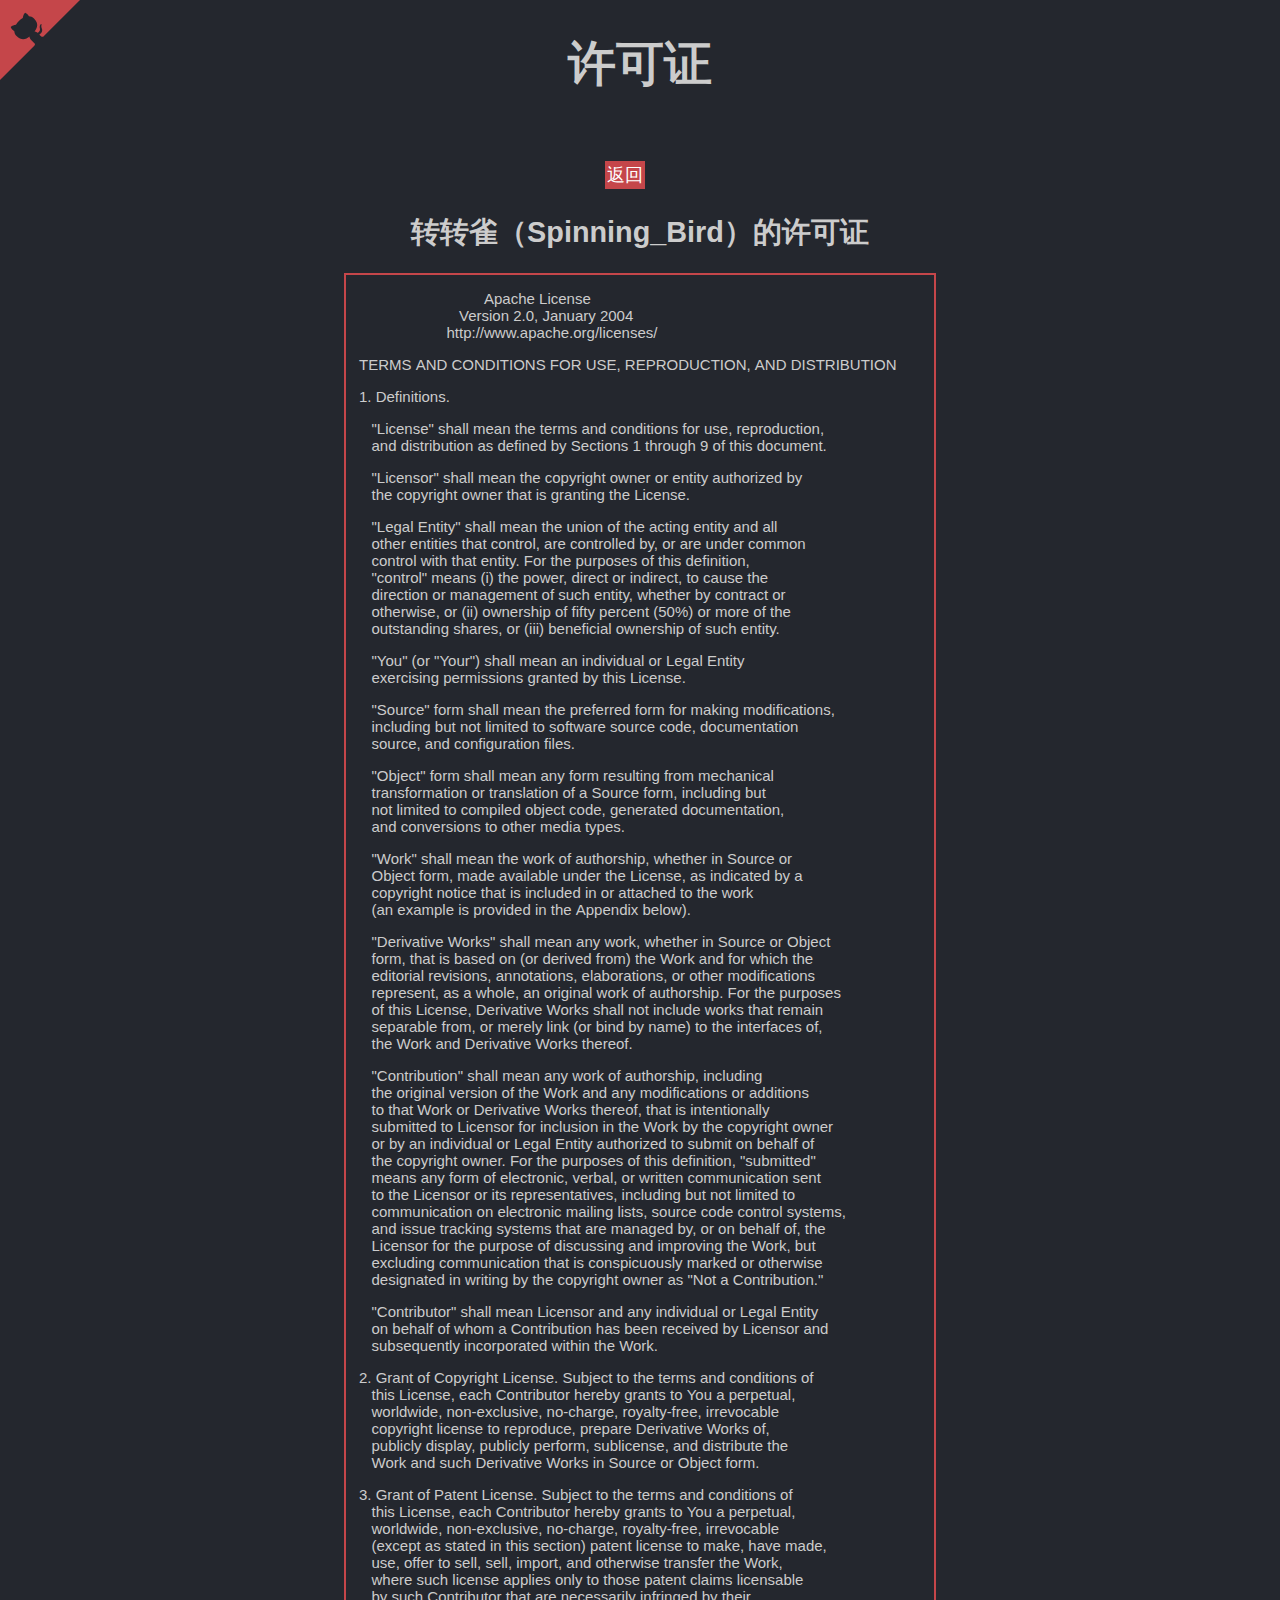
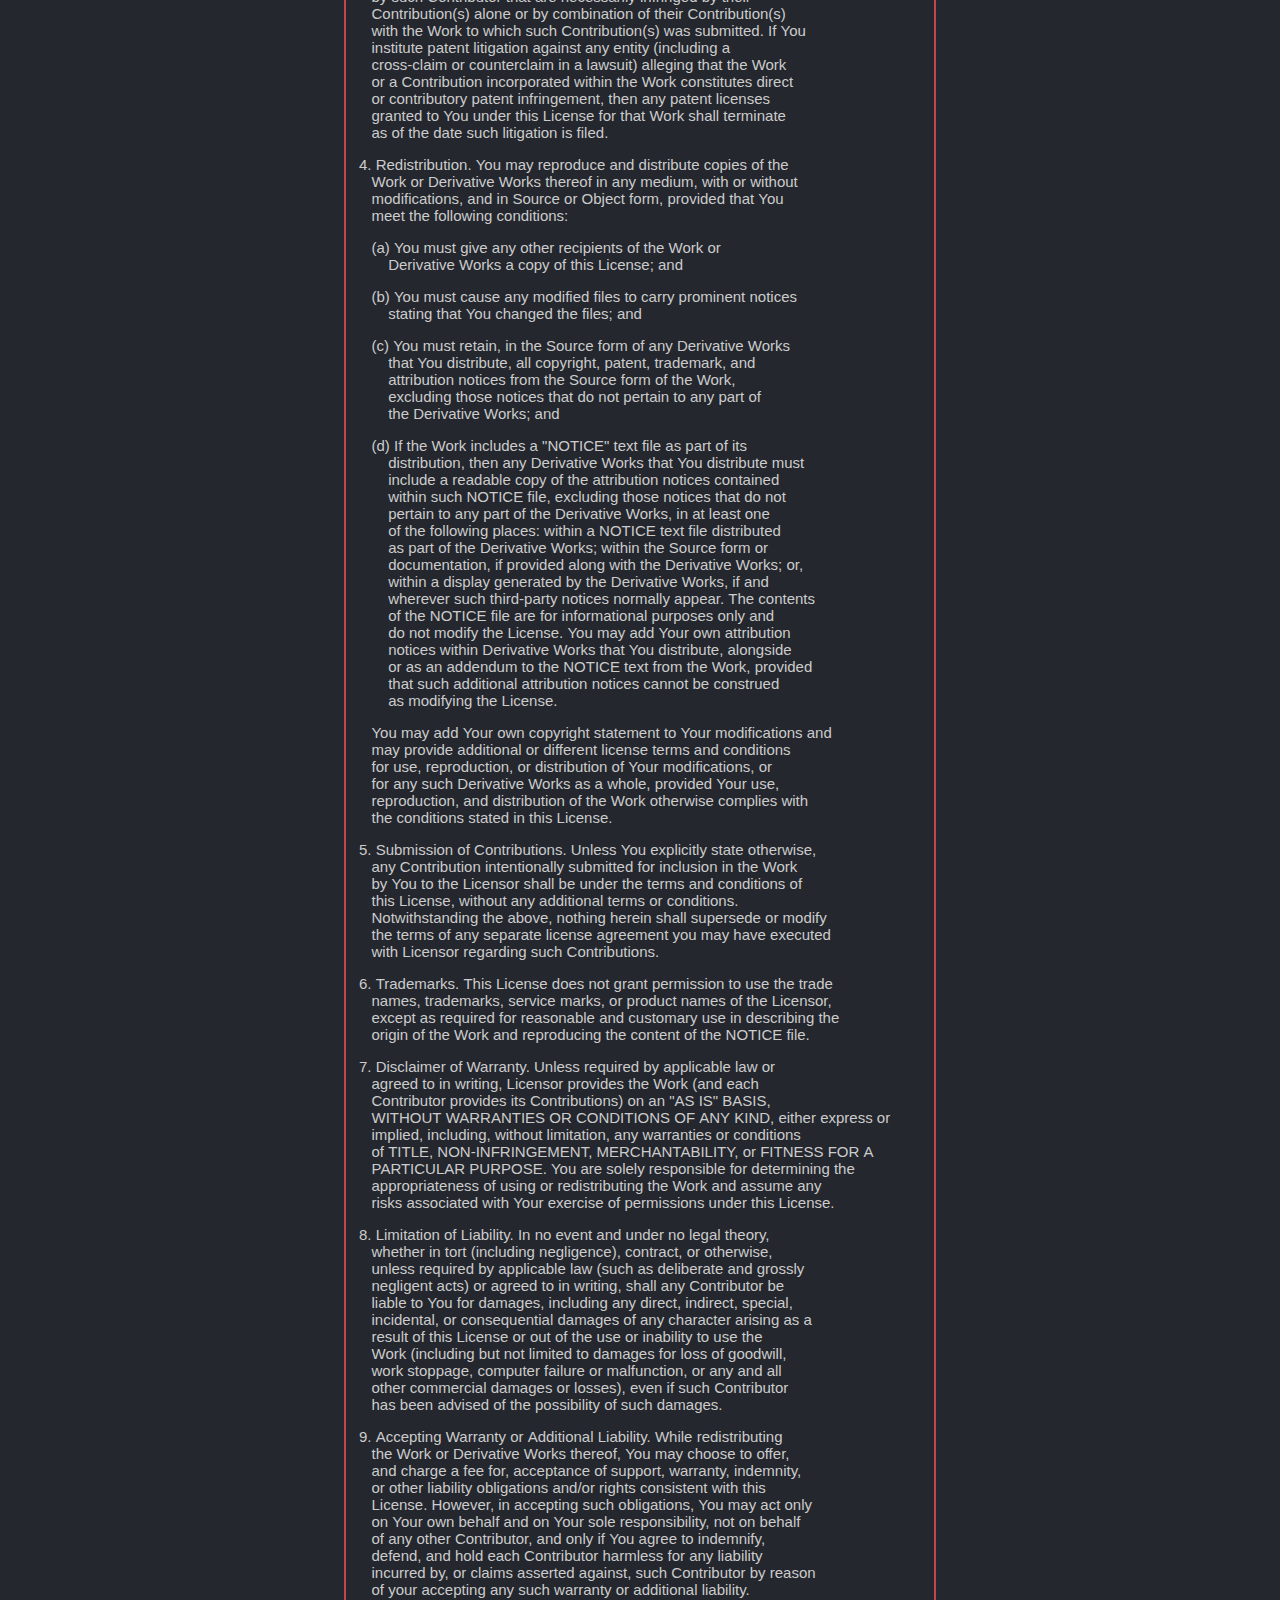
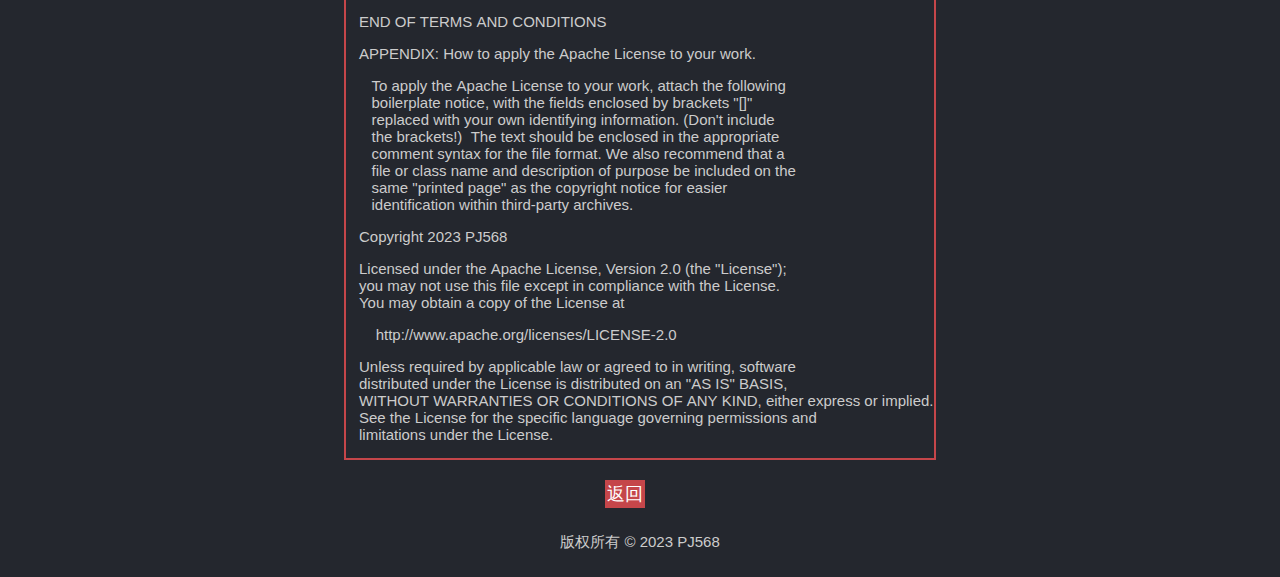
==== license/index.html @ 552cc71b "Create license webpage" ====
<!DOCTYPE html>
<html>

<head>
	<meta charset="UTF-8">
	<title>转转雀|许可证</title>
	<link rel="icon" type="image/svg+xml" href="https://pj568.eu.org/images/pj568.webp">
	<style>
		body{font: normal 15px Verdana, Arial, sans-serif;box-sizing:border-box;width:1000px;max-width:75%;min-width:200px;margin:0 auto;padding:0;display:flex;justify-content:center;align-items:center;flex-direction:column;background-color:#24272e}h1{font-size:3rem;margin-bottom:45px;color:#ccc}h2{font-size: 1.8rem;margin-bottom: 20px;color:#ccc;}input,button{border:none;outline:none}img{max-width:800px;min-width:72px;padding-bottom:12px}footer{background-color:#24272e;height:auto;width:none;padding:10px;text-align:center}p{color:#ccc}.search input{width:100%;height:42px;padding-left:13px;padding-right:46px;max-width:100%;background-color:#f5f5f5;color:#333;font-size:.90rem;box-shadow:none;border:2px solid#c5464a}.nav{display:flex;border:none;max-width:1000px;justify-content:center;align-items:center;flex-wrap:wrap}.oooc{border: 2px solid #c5464a;;content:center;align-items:center;flex-wrap:wrap}.link{background-color:#c5464a;margin-top:20px;border:2px solid#c5464a;margin-right:30px;color:#fff;text-decoration:none;font-size:18px}a:hover{color:#ccc;background-color:#8a2023}
	</style>
</head>

<body>
    <a href="https://GitHub.com/PJ-568/Spinning_Bird" class="github-corner" aria-label="在 Github 上查看转转雀"><svg width="80" height="80" viewBox="0 0 250 250" style="fill:#c5464a; color:#24272e; position: absolute; top: 0; border: 0; left: 0; transform: scale(-1, 1);" aria-hidden="true"><path d="M0,0 L115,115 L130,115 L142,142 L250,250 L250,0 Z"></path><path d="M128.3,109.0 C113.8,99.7 119.0,89.6 119.0,89.6 C122.0,82.7 120.5,78.6 120.5,78.6 C119.2,72.0 123.4,76.3 123.4,76.3 C127.3,80.9 125.5,87.3 125.5,87.3 C122.9,97.6 130.6,101.9 134.4,103.2" fill="currentColor" style="transform-origin: 130px 106px;" class="octo-arm"></path><path d="M115.0,115.0 C114.9,115.1 118.7,116.5 119.8,115.4 L133.7,101.6 C136.9,99.2 139.9,98.4 142.2,98.6 C133.8,88.0 127.5,74.4 143.8,58.0 C148.5,53.4 154.0,51.2 159.7,51.0 C160.3,49.4 163.2,43.6 171.4,40.1 C171.4,40.1 176.1,42.5 178.8,56.2 C183.1,58.6 187.2,61.8 190.9,65.4 C194.5,69.0 197.7,73.2 200.1,77.6 C213.8,80.2 216.3,84.9 216.3,84.9 C212.7,93.1 206.9,96.0 205.4,96.6 C205.1,102.4 203.0,107.8 198.3,112.5 C181.9,128.9 168.3,122.5 157.7,114.1 C157.9,116.9 156.7,120.9 152.7,124.9 L141.0,136.5 C139.8,137.7 141.6,141.9 141.8,141.8 Z" fill="currentColor" class="octo-body"></path></svg></a><style>.github-corner:hover .octo-arm{animation:octocat-wave 560ms ease-in-out}@keyframes octocat-wave{0%,100%{transform:rotate(0)}20%,60%{transform:rotate(-25deg)}40%,80%{transform:rotate(10deg)}}@media (max-width:500px){.github-corner:hover .octo-arm{animation:none}.github-corner .octo-arm{animation:octocat-wave 560ms ease-in-out}}</style>

    <h1>许可证</h1>
    <!-- <h1 lang="en-US">License</h1> -->

    <div class="nav">
        <a href="#" onclick="javascript:history.back(-1);" class="link">返回</a>
    </div>

    <h2>转转雀（Spinning_Bird）的许可证</h2>
    <div class="oooc">
        <p>&nbsp;&nbsp;&nbsp;&nbsp;&nbsp;&nbsp;&nbsp;&nbsp;&nbsp;&nbsp;&nbsp;&nbsp;&nbsp;&nbsp;&nbsp;&nbsp;&nbsp;&nbsp;&nbsp;&nbsp;&nbsp;&nbsp;&nbsp;&nbsp;&nbsp;&nbsp;&nbsp;&nbsp;&nbsp;&nbsp;&nbsp;&nbsp;&nbsp;Apache&nbsp;License<br>
            &nbsp;&nbsp;&nbsp;&nbsp;&nbsp;&nbsp;&nbsp;&nbsp;&nbsp;&nbsp;&nbsp;&nbsp;&nbsp;&nbsp;&nbsp;&nbsp;&nbsp;&nbsp;&nbsp;&nbsp;&nbsp;&nbsp;&nbsp;&nbsp;&nbsp;&nbsp;&nbsp;Version&nbsp;2.0,&nbsp;January&nbsp;2004<br>
            &nbsp;&nbsp;&nbsp;&nbsp;&nbsp;&nbsp;&nbsp;&nbsp;&nbsp;&nbsp;&nbsp;&nbsp;&nbsp;&nbsp;&nbsp;&nbsp;&nbsp;&nbsp;&nbsp;&nbsp;&nbsp;&nbsp;&nbsp;&nbsp;http://www.apache.org/licenses/</p>
            
            <p>&nbsp;&nbsp;&nbsp;TERMS&nbsp;AND&nbsp;CONDITIONS&nbsp;FOR&nbsp;USE,&nbsp;REPRODUCTION,&nbsp;AND&nbsp;DISTRIBUTION</p>
            
            <p>&nbsp;&nbsp;&nbsp;1.&nbsp;Definitions.</p>
            
            <p>&nbsp;&nbsp;&nbsp;&nbsp;&nbsp;&nbsp;&quot;License&quot;&nbsp;shall&nbsp;mean&nbsp;the&nbsp;terms&nbsp;and&nbsp;conditions&nbsp;for&nbsp;use,&nbsp;reproduction,<br>
            &nbsp;&nbsp;&nbsp;&nbsp;&nbsp;&nbsp;and&nbsp;distribution&nbsp;as&nbsp;defined&nbsp;by&nbsp;Sections&nbsp;1&nbsp;through&nbsp;9&nbsp;of&nbsp;this&nbsp;document.</p>
            
            <p>&nbsp;&nbsp;&nbsp;&nbsp;&nbsp;&nbsp;&quot;Licensor&quot;&nbsp;shall&nbsp;mean&nbsp;the&nbsp;copyright&nbsp;owner&nbsp;or&nbsp;entity&nbsp;authorized&nbsp;by<br>
            &nbsp;&nbsp;&nbsp;&nbsp;&nbsp;&nbsp;the&nbsp;copyright&nbsp;owner&nbsp;that&nbsp;is&nbsp;granting&nbsp;the&nbsp;License.</p>
            
            <p>&nbsp;&nbsp;&nbsp;&nbsp;&nbsp;&nbsp;&quot;Legal&nbsp;Entity&quot;&nbsp;shall&nbsp;mean&nbsp;the&nbsp;union&nbsp;of&nbsp;the&nbsp;acting&nbsp;entity&nbsp;and&nbsp;all<br>
            &nbsp;&nbsp;&nbsp;&nbsp;&nbsp;&nbsp;other&nbsp;entities&nbsp;that&nbsp;control,&nbsp;are&nbsp;controlled&nbsp;by,&nbsp;or&nbsp;are&nbsp;under&nbsp;common<br>
            &nbsp;&nbsp;&nbsp;&nbsp;&nbsp;&nbsp;control&nbsp;with&nbsp;that&nbsp;entity.&nbsp;For&nbsp;the&nbsp;purposes&nbsp;of&nbsp;this&nbsp;definition,<br>
            &nbsp;&nbsp;&nbsp;&nbsp;&nbsp;&nbsp;&quot;control&quot;&nbsp;means&nbsp;(i)&nbsp;the&nbsp;power,&nbsp;direct&nbsp;or&nbsp;indirect,&nbsp;to&nbsp;cause&nbsp;the<br>
            &nbsp;&nbsp;&nbsp;&nbsp;&nbsp;&nbsp;direction&nbsp;or&nbsp;management&nbsp;of&nbsp;such&nbsp;entity,&nbsp;whether&nbsp;by&nbsp;contract&nbsp;or<br>
            &nbsp;&nbsp;&nbsp;&nbsp;&nbsp;&nbsp;otherwise,&nbsp;or&nbsp;(ii)&nbsp;ownership&nbsp;of&nbsp;fifty&nbsp;percent&nbsp;(50%)&nbsp;or&nbsp;more&nbsp;of&nbsp;the<br>
            &nbsp;&nbsp;&nbsp;&nbsp;&nbsp;&nbsp;outstanding&nbsp;shares,&nbsp;or&nbsp;(iii)&nbsp;beneficial&nbsp;ownership&nbsp;of&nbsp;such&nbsp;entity.</p>
            
            <p>&nbsp;&nbsp;&nbsp;&nbsp;&nbsp;&nbsp;&quot;You&quot;&nbsp;(or&nbsp;&quot;Your&quot;)&nbsp;shall&nbsp;mean&nbsp;an&nbsp;individual&nbsp;or&nbsp;Legal&nbsp;Entity<br>
            &nbsp;&nbsp;&nbsp;&nbsp;&nbsp;&nbsp;exercising&nbsp;permissions&nbsp;granted&nbsp;by&nbsp;this&nbsp;License.</p>
            
            <p>&nbsp;&nbsp;&nbsp;&nbsp;&nbsp;&nbsp;&quot;Source&quot;&nbsp;form&nbsp;shall&nbsp;mean&nbsp;the&nbsp;preferred&nbsp;form&nbsp;for&nbsp;making&nbsp;modifications,<br>
            &nbsp;&nbsp;&nbsp;&nbsp;&nbsp;&nbsp;including&nbsp;but&nbsp;not&nbsp;limited&nbsp;to&nbsp;software&nbsp;source&nbsp;code,&nbsp;documentation<br>
            &nbsp;&nbsp;&nbsp;&nbsp;&nbsp;&nbsp;source,&nbsp;and&nbsp;configuration&nbsp;files.</p>
            
            <p>&nbsp;&nbsp;&nbsp;&nbsp;&nbsp;&nbsp;&quot;Object&quot;&nbsp;form&nbsp;shall&nbsp;mean&nbsp;any&nbsp;form&nbsp;resulting&nbsp;from&nbsp;mechanical<br>
            &nbsp;&nbsp;&nbsp;&nbsp;&nbsp;&nbsp;transformation&nbsp;or&nbsp;translation&nbsp;of&nbsp;a&nbsp;Source&nbsp;form,&nbsp;including&nbsp;but<br>
            &nbsp;&nbsp;&nbsp;&nbsp;&nbsp;&nbsp;not&nbsp;limited&nbsp;to&nbsp;compiled&nbsp;object&nbsp;code,&nbsp;generated&nbsp;documentation,<br>
            &nbsp;&nbsp;&nbsp;&nbsp;&nbsp;&nbsp;and&nbsp;conversions&nbsp;to&nbsp;other&nbsp;media&nbsp;types.</p>
            
            <p>&nbsp;&nbsp;&nbsp;&nbsp;&nbsp;&nbsp;&quot;Work&quot;&nbsp;shall&nbsp;mean&nbsp;the&nbsp;work&nbsp;of&nbsp;authorship,&nbsp;whether&nbsp;in&nbsp;Source&nbsp;or<br>
            &nbsp;&nbsp;&nbsp;&nbsp;&nbsp;&nbsp;Object&nbsp;form,&nbsp;made&nbsp;available&nbsp;under&nbsp;the&nbsp;License,&nbsp;as&nbsp;indicated&nbsp;by&nbsp;a<br>
            &nbsp;&nbsp;&nbsp;&nbsp;&nbsp;&nbsp;copyright&nbsp;notice&nbsp;that&nbsp;is&nbsp;included&nbsp;in&nbsp;or&nbsp;attached&nbsp;to&nbsp;the&nbsp;work<br>
            &nbsp;&nbsp;&nbsp;&nbsp;&nbsp;&nbsp;(an&nbsp;example&nbsp;is&nbsp;provided&nbsp;in&nbsp;the&nbsp;Appendix&nbsp;below).</p>
            
            <p>&nbsp;&nbsp;&nbsp;&nbsp;&nbsp;&nbsp;&quot;Derivative&nbsp;Works&quot;&nbsp;shall&nbsp;mean&nbsp;any&nbsp;work,&nbsp;whether&nbsp;in&nbsp;Source&nbsp;or&nbsp;Object<br>
            &nbsp;&nbsp;&nbsp;&nbsp;&nbsp;&nbsp;form,&nbsp;that&nbsp;is&nbsp;based&nbsp;on&nbsp;(or&nbsp;derived&nbsp;from)&nbsp;the&nbsp;Work&nbsp;and&nbsp;for&nbsp;which&nbsp;the<br>
            &nbsp;&nbsp;&nbsp;&nbsp;&nbsp;&nbsp;editorial&nbsp;revisions,&nbsp;annotations,&nbsp;elaborations,&nbsp;or&nbsp;other&nbsp;modifications<br>
            &nbsp;&nbsp;&nbsp;&nbsp;&nbsp;&nbsp;represent,&nbsp;as&nbsp;a&nbsp;whole,&nbsp;an&nbsp;original&nbsp;work&nbsp;of&nbsp;authorship.&nbsp;For&nbsp;the&nbsp;purposes<br>
            &nbsp;&nbsp;&nbsp;&nbsp;&nbsp;&nbsp;of&nbsp;this&nbsp;License,&nbsp;Derivative&nbsp;Works&nbsp;shall&nbsp;not&nbsp;include&nbsp;works&nbsp;that&nbsp;remain<br>
            &nbsp;&nbsp;&nbsp;&nbsp;&nbsp;&nbsp;separable&nbsp;from,&nbsp;or&nbsp;merely&nbsp;link&nbsp;(or&nbsp;bind&nbsp;by&nbsp;name)&nbsp;to&nbsp;the&nbsp;interfaces&nbsp;of,<br>
            &nbsp;&nbsp;&nbsp;&nbsp;&nbsp;&nbsp;the&nbsp;Work&nbsp;and&nbsp;Derivative&nbsp;Works&nbsp;thereof.</p>
            
            <p>&nbsp;&nbsp;&nbsp;&nbsp;&nbsp;&nbsp;&quot;Contribution&quot;&nbsp;shall&nbsp;mean&nbsp;any&nbsp;work&nbsp;of&nbsp;authorship,&nbsp;including<br>
            &nbsp;&nbsp;&nbsp;&nbsp;&nbsp;&nbsp;the&nbsp;original&nbsp;version&nbsp;of&nbsp;the&nbsp;Work&nbsp;and&nbsp;any&nbsp;modifications&nbsp;or&nbsp;additions<br>
            &nbsp;&nbsp;&nbsp;&nbsp;&nbsp;&nbsp;to&nbsp;that&nbsp;Work&nbsp;or&nbsp;Derivative&nbsp;Works&nbsp;thereof,&nbsp;that&nbsp;is&nbsp;intentionally<br>
            &nbsp;&nbsp;&nbsp;&nbsp;&nbsp;&nbsp;submitted&nbsp;to&nbsp;Licensor&nbsp;for&nbsp;inclusion&nbsp;in&nbsp;the&nbsp;Work&nbsp;by&nbsp;the&nbsp;copyright&nbsp;owner<br>
            &nbsp;&nbsp;&nbsp;&nbsp;&nbsp;&nbsp;or&nbsp;by&nbsp;an&nbsp;individual&nbsp;or&nbsp;Legal&nbsp;Entity&nbsp;authorized&nbsp;to&nbsp;submit&nbsp;on&nbsp;behalf&nbsp;of<br>
            &nbsp;&nbsp;&nbsp;&nbsp;&nbsp;&nbsp;the&nbsp;copyright&nbsp;owner.&nbsp;For&nbsp;the&nbsp;purposes&nbsp;of&nbsp;this&nbsp;definition,&nbsp;&quot;submitted&quot;<br>
            &nbsp;&nbsp;&nbsp;&nbsp;&nbsp;&nbsp;means&nbsp;any&nbsp;form&nbsp;of&nbsp;electronic,&nbsp;verbal,&nbsp;or&nbsp;written&nbsp;communication&nbsp;sent<br>
            &nbsp;&nbsp;&nbsp;&nbsp;&nbsp;&nbsp;to&nbsp;the&nbsp;Licensor&nbsp;or&nbsp;its&nbsp;representatives,&nbsp;including&nbsp;but&nbsp;not&nbsp;limited&nbsp;to<br>
            &nbsp;&nbsp;&nbsp;&nbsp;&nbsp;&nbsp;communication&nbsp;on&nbsp;electronic&nbsp;mailing&nbsp;lists,&nbsp;source&nbsp;code&nbsp;control&nbsp;systems,<br>
            &nbsp;&nbsp;&nbsp;&nbsp;&nbsp;&nbsp;and&nbsp;issue&nbsp;tracking&nbsp;systems&nbsp;that&nbsp;are&nbsp;managed&nbsp;by,&nbsp;or&nbsp;on&nbsp;behalf&nbsp;of,&nbsp;the<br>
            &nbsp;&nbsp;&nbsp;&nbsp;&nbsp;&nbsp;Licensor&nbsp;for&nbsp;the&nbsp;purpose&nbsp;of&nbsp;discussing&nbsp;and&nbsp;improving&nbsp;the&nbsp;Work,&nbsp;but<br>
            &nbsp;&nbsp;&nbsp;&nbsp;&nbsp;&nbsp;excluding&nbsp;communication&nbsp;that&nbsp;is&nbsp;conspicuously&nbsp;marked&nbsp;or&nbsp;otherwise<br>
            &nbsp;&nbsp;&nbsp;&nbsp;&nbsp;&nbsp;designated&nbsp;in&nbsp;writing&nbsp;by&nbsp;the&nbsp;copyright&nbsp;owner&nbsp;as&nbsp;&quot;Not&nbsp;a&nbsp;Contribution.&quot;</p>
            
            <p>&nbsp;&nbsp;&nbsp;&nbsp;&nbsp;&nbsp;&quot;Contributor&quot;&nbsp;shall&nbsp;mean&nbsp;Licensor&nbsp;and&nbsp;any&nbsp;individual&nbsp;or&nbsp;Legal&nbsp;Entity<br>
            &nbsp;&nbsp;&nbsp;&nbsp;&nbsp;&nbsp;on&nbsp;behalf&nbsp;of&nbsp;whom&nbsp;a&nbsp;Contribution&nbsp;has&nbsp;been&nbsp;received&nbsp;by&nbsp;Licensor&nbsp;and<br>
            &nbsp;&nbsp;&nbsp;&nbsp;&nbsp;&nbsp;subsequently&nbsp;incorporated&nbsp;within&nbsp;the&nbsp;Work.</p>
            
            <p>&nbsp;&nbsp;&nbsp;2.&nbsp;Grant&nbsp;of&nbsp;Copyright&nbsp;License.&nbsp;Subject&nbsp;to&nbsp;the&nbsp;terms&nbsp;and&nbsp;conditions&nbsp;of<br>
            &nbsp;&nbsp;&nbsp;&nbsp;&nbsp;&nbsp;this&nbsp;License,&nbsp;each&nbsp;Contributor&nbsp;hereby&nbsp;grants&nbsp;to&nbsp;You&nbsp;a&nbsp;perpetual,<br>
            &nbsp;&nbsp;&nbsp;&nbsp;&nbsp;&nbsp;worldwide,&nbsp;non-exclusive,&nbsp;no-charge,&nbsp;royalty-free,&nbsp;irrevocable<br>
            &nbsp;&nbsp;&nbsp;&nbsp;&nbsp;&nbsp;copyright&nbsp;license&nbsp;to&nbsp;reproduce,&nbsp;prepare&nbsp;Derivative&nbsp;Works&nbsp;of,<br>
            &nbsp;&nbsp;&nbsp;&nbsp;&nbsp;&nbsp;publicly&nbsp;display,&nbsp;publicly&nbsp;perform,&nbsp;sublicense,&nbsp;and&nbsp;distribute&nbsp;the<br>
            &nbsp;&nbsp;&nbsp;&nbsp;&nbsp;&nbsp;Work&nbsp;and&nbsp;such&nbsp;Derivative&nbsp;Works&nbsp;in&nbsp;Source&nbsp;or&nbsp;Object&nbsp;form.</p>
            
            <p>&nbsp;&nbsp;&nbsp;3.&nbsp;Grant&nbsp;of&nbsp;Patent&nbsp;License.&nbsp;Subject&nbsp;to&nbsp;the&nbsp;terms&nbsp;and&nbsp;conditions&nbsp;of<br>
            &nbsp;&nbsp;&nbsp;&nbsp;&nbsp;&nbsp;this&nbsp;License,&nbsp;each&nbsp;Contributor&nbsp;hereby&nbsp;grants&nbsp;to&nbsp;You&nbsp;a&nbsp;perpetual,<br>
            &nbsp;&nbsp;&nbsp;&nbsp;&nbsp;&nbsp;worldwide,&nbsp;non-exclusive,&nbsp;no-charge,&nbsp;royalty-free,&nbsp;irrevocable<br>
            &nbsp;&nbsp;&nbsp;&nbsp;&nbsp;&nbsp;(except&nbsp;as&nbsp;stated&nbsp;in&nbsp;this&nbsp;section)&nbsp;patent&nbsp;license&nbsp;to&nbsp;make,&nbsp;have&nbsp;made,<br>
            &nbsp;&nbsp;&nbsp;&nbsp;&nbsp;&nbsp;use,&nbsp;offer&nbsp;to&nbsp;sell,&nbsp;sell,&nbsp;import,&nbsp;and&nbsp;otherwise&nbsp;transfer&nbsp;the&nbsp;Work,<br>
            &nbsp;&nbsp;&nbsp;&nbsp;&nbsp;&nbsp;where&nbsp;such&nbsp;license&nbsp;applies&nbsp;only&nbsp;to&nbsp;those&nbsp;patent&nbsp;claims&nbsp;licensable<br>
            &nbsp;&nbsp;&nbsp;&nbsp;&nbsp;&nbsp;by&nbsp;such&nbsp;Contributor&nbsp;that&nbsp;are&nbsp;necessarily&nbsp;infringed&nbsp;by&nbsp;their<br>
            &nbsp;&nbsp;&nbsp;&nbsp;&nbsp;&nbsp;Contribution(s)&nbsp;alone&nbsp;or&nbsp;by&nbsp;combination&nbsp;of&nbsp;their&nbsp;Contribution(s)<br>
            &nbsp;&nbsp;&nbsp;&nbsp;&nbsp;&nbsp;with&nbsp;the&nbsp;Work&nbsp;to&nbsp;which&nbsp;such&nbsp;Contribution(s)&nbsp;was&nbsp;submitted.&nbsp;If&nbsp;You<br>
            &nbsp;&nbsp;&nbsp;&nbsp;&nbsp;&nbsp;institute&nbsp;patent&nbsp;litigation&nbsp;against&nbsp;any&nbsp;entity&nbsp;(including&nbsp;a<br>
            &nbsp;&nbsp;&nbsp;&nbsp;&nbsp;&nbsp;cross-claim&nbsp;or&nbsp;counterclaim&nbsp;in&nbsp;a&nbsp;lawsuit)&nbsp;alleging&nbsp;that&nbsp;the&nbsp;Work<br>
            &nbsp;&nbsp;&nbsp;&nbsp;&nbsp;&nbsp;or&nbsp;a&nbsp;Contribution&nbsp;incorporated&nbsp;within&nbsp;the&nbsp;Work&nbsp;constitutes&nbsp;direct<br>
            &nbsp;&nbsp;&nbsp;&nbsp;&nbsp;&nbsp;or&nbsp;contributory&nbsp;patent&nbsp;infringement,&nbsp;then&nbsp;any&nbsp;patent&nbsp;licenses<br>
            &nbsp;&nbsp;&nbsp;&nbsp;&nbsp;&nbsp;granted&nbsp;to&nbsp;You&nbsp;under&nbsp;this&nbsp;License&nbsp;for&nbsp;that&nbsp;Work&nbsp;shall&nbsp;terminate<br>
            &nbsp;&nbsp;&nbsp;&nbsp;&nbsp;&nbsp;as&nbsp;of&nbsp;the&nbsp;date&nbsp;such&nbsp;litigation&nbsp;is&nbsp;filed.</p>
            
            <p>&nbsp;&nbsp;&nbsp;4.&nbsp;Redistribution.&nbsp;You&nbsp;may&nbsp;reproduce&nbsp;and&nbsp;distribute&nbsp;copies&nbsp;of&nbsp;the<br>
            &nbsp;&nbsp;&nbsp;&nbsp;&nbsp;&nbsp;Work&nbsp;or&nbsp;Derivative&nbsp;Works&nbsp;thereof&nbsp;in&nbsp;any&nbsp;medium,&nbsp;with&nbsp;or&nbsp;without<br>
            &nbsp;&nbsp;&nbsp;&nbsp;&nbsp;&nbsp;modifications,&nbsp;and&nbsp;in&nbsp;Source&nbsp;or&nbsp;Object&nbsp;form,&nbsp;provided&nbsp;that&nbsp;You<br>
            &nbsp;&nbsp;&nbsp;&nbsp;&nbsp;&nbsp;meet&nbsp;the&nbsp;following&nbsp;conditions:</p>
            
            <p>&nbsp;&nbsp;&nbsp;&nbsp;&nbsp;&nbsp;(a)&nbsp;You&nbsp;must&nbsp;give&nbsp;any&nbsp;other&nbsp;recipients&nbsp;of&nbsp;the&nbsp;Work&nbsp;or<br>
            &nbsp;&nbsp;&nbsp;&nbsp;&nbsp;&nbsp;&nbsp;&nbsp;&nbsp;&nbsp;Derivative&nbsp;Works&nbsp;a&nbsp;copy&nbsp;of&nbsp;this&nbsp;License;&nbsp;and</p>
            
            <p>&nbsp;&nbsp;&nbsp;&nbsp;&nbsp;&nbsp;(b)&nbsp;You&nbsp;must&nbsp;cause&nbsp;any&nbsp;modified&nbsp;files&nbsp;to&nbsp;carry&nbsp;prominent&nbsp;notices<br>
            &nbsp;&nbsp;&nbsp;&nbsp;&nbsp;&nbsp;&nbsp;&nbsp;&nbsp;&nbsp;stating&nbsp;that&nbsp;You&nbsp;changed&nbsp;the&nbsp;files;&nbsp;and</p>
            
            <p>&nbsp;&nbsp;&nbsp;&nbsp;&nbsp;&nbsp;(c)&nbsp;You&nbsp;must&nbsp;retain,&nbsp;in&nbsp;the&nbsp;Source&nbsp;form&nbsp;of&nbsp;any&nbsp;Derivative&nbsp;Works<br>
            &nbsp;&nbsp;&nbsp;&nbsp;&nbsp;&nbsp;&nbsp;&nbsp;&nbsp;&nbsp;that&nbsp;You&nbsp;distribute,&nbsp;all&nbsp;copyright,&nbsp;patent,&nbsp;trademark,&nbsp;and<br>
            &nbsp;&nbsp;&nbsp;&nbsp;&nbsp;&nbsp;&nbsp;&nbsp;&nbsp;&nbsp;attribution&nbsp;notices&nbsp;from&nbsp;the&nbsp;Source&nbsp;form&nbsp;of&nbsp;the&nbsp;Work,<br>
            &nbsp;&nbsp;&nbsp;&nbsp;&nbsp;&nbsp;&nbsp;&nbsp;&nbsp;&nbsp;excluding&nbsp;those&nbsp;notices&nbsp;that&nbsp;do&nbsp;not&nbsp;pertain&nbsp;to&nbsp;any&nbsp;part&nbsp;of<br>
            &nbsp;&nbsp;&nbsp;&nbsp;&nbsp;&nbsp;&nbsp;&nbsp;&nbsp;&nbsp;the&nbsp;Derivative&nbsp;Works;&nbsp;and</p>
            
            <p>&nbsp;&nbsp;&nbsp;&nbsp;&nbsp;&nbsp;(d)&nbsp;If&nbsp;the&nbsp;Work&nbsp;includes&nbsp;a&nbsp;&quot;NOTICE&quot;&nbsp;text&nbsp;file&nbsp;as&nbsp;part&nbsp;of&nbsp;its<br>
            &nbsp;&nbsp;&nbsp;&nbsp;&nbsp;&nbsp;&nbsp;&nbsp;&nbsp;&nbsp;distribution,&nbsp;then&nbsp;any&nbsp;Derivative&nbsp;Works&nbsp;that&nbsp;You&nbsp;distribute&nbsp;must<br>
            &nbsp;&nbsp;&nbsp;&nbsp;&nbsp;&nbsp;&nbsp;&nbsp;&nbsp;&nbsp;include&nbsp;a&nbsp;readable&nbsp;copy&nbsp;of&nbsp;the&nbsp;attribution&nbsp;notices&nbsp;contained<br>
            &nbsp;&nbsp;&nbsp;&nbsp;&nbsp;&nbsp;&nbsp;&nbsp;&nbsp;&nbsp;within&nbsp;such&nbsp;NOTICE&nbsp;file,&nbsp;excluding&nbsp;those&nbsp;notices&nbsp;that&nbsp;do&nbsp;not<br>
            &nbsp;&nbsp;&nbsp;&nbsp;&nbsp;&nbsp;&nbsp;&nbsp;&nbsp;&nbsp;pertain&nbsp;to&nbsp;any&nbsp;part&nbsp;of&nbsp;the&nbsp;Derivative&nbsp;Works,&nbsp;in&nbsp;at&nbsp;least&nbsp;one<br>
            &nbsp;&nbsp;&nbsp;&nbsp;&nbsp;&nbsp;&nbsp;&nbsp;&nbsp;&nbsp;of&nbsp;the&nbsp;following&nbsp;places:&nbsp;within&nbsp;a&nbsp;NOTICE&nbsp;text&nbsp;file&nbsp;distributed<br>
            &nbsp;&nbsp;&nbsp;&nbsp;&nbsp;&nbsp;&nbsp;&nbsp;&nbsp;&nbsp;as&nbsp;part&nbsp;of&nbsp;the&nbsp;Derivative&nbsp;Works;&nbsp;within&nbsp;the&nbsp;Source&nbsp;form&nbsp;or<br>
            &nbsp;&nbsp;&nbsp;&nbsp;&nbsp;&nbsp;&nbsp;&nbsp;&nbsp;&nbsp;documentation,&nbsp;if&nbsp;provided&nbsp;along&nbsp;with&nbsp;the&nbsp;Derivative&nbsp;Works;&nbsp;or,<br>
            &nbsp;&nbsp;&nbsp;&nbsp;&nbsp;&nbsp;&nbsp;&nbsp;&nbsp;&nbsp;within&nbsp;a&nbsp;display&nbsp;generated&nbsp;by&nbsp;the&nbsp;Derivative&nbsp;Works,&nbsp;if&nbsp;and<br>
            &nbsp;&nbsp;&nbsp;&nbsp;&nbsp;&nbsp;&nbsp;&nbsp;&nbsp;&nbsp;wherever&nbsp;such&nbsp;third-party&nbsp;notices&nbsp;normally&nbsp;appear.&nbsp;The&nbsp;contents<br>
            &nbsp;&nbsp;&nbsp;&nbsp;&nbsp;&nbsp;&nbsp;&nbsp;&nbsp;&nbsp;of&nbsp;the&nbsp;NOTICE&nbsp;file&nbsp;are&nbsp;for&nbsp;informational&nbsp;purposes&nbsp;only&nbsp;and<br>
            &nbsp;&nbsp;&nbsp;&nbsp;&nbsp;&nbsp;&nbsp;&nbsp;&nbsp;&nbsp;do&nbsp;not&nbsp;modify&nbsp;the&nbsp;License.&nbsp;You&nbsp;may&nbsp;add&nbsp;Your&nbsp;own&nbsp;attribution<br>
            &nbsp;&nbsp;&nbsp;&nbsp;&nbsp;&nbsp;&nbsp;&nbsp;&nbsp;&nbsp;notices&nbsp;within&nbsp;Derivative&nbsp;Works&nbsp;that&nbsp;You&nbsp;distribute,&nbsp;alongside<br>
            &nbsp;&nbsp;&nbsp;&nbsp;&nbsp;&nbsp;&nbsp;&nbsp;&nbsp;&nbsp;or&nbsp;as&nbsp;an&nbsp;addendum&nbsp;to&nbsp;the&nbsp;NOTICE&nbsp;text&nbsp;from&nbsp;the&nbsp;Work,&nbsp;provided<br>
            &nbsp;&nbsp;&nbsp;&nbsp;&nbsp;&nbsp;&nbsp;&nbsp;&nbsp;&nbsp;that&nbsp;such&nbsp;additional&nbsp;attribution&nbsp;notices&nbsp;cannot&nbsp;be&nbsp;construed<br>
            &nbsp;&nbsp;&nbsp;&nbsp;&nbsp;&nbsp;&nbsp;&nbsp;&nbsp;&nbsp;as&nbsp;modifying&nbsp;the&nbsp;License.</p>
            
            <p>&nbsp;&nbsp;&nbsp;&nbsp;&nbsp;&nbsp;You&nbsp;may&nbsp;add&nbsp;Your&nbsp;own&nbsp;copyright&nbsp;statement&nbsp;to&nbsp;Your&nbsp;modifications&nbsp;and<br>
            &nbsp;&nbsp;&nbsp;&nbsp;&nbsp;&nbsp;may&nbsp;provide&nbsp;additional&nbsp;or&nbsp;different&nbsp;license&nbsp;terms&nbsp;and&nbsp;conditions<br>
            &nbsp;&nbsp;&nbsp;&nbsp;&nbsp;&nbsp;for&nbsp;use,&nbsp;reproduction,&nbsp;or&nbsp;distribution&nbsp;of&nbsp;Your&nbsp;modifications,&nbsp;or<br>
            &nbsp;&nbsp;&nbsp;&nbsp;&nbsp;&nbsp;for&nbsp;any&nbsp;such&nbsp;Derivative&nbsp;Works&nbsp;as&nbsp;a&nbsp;whole,&nbsp;provided&nbsp;Your&nbsp;use,<br>
            &nbsp;&nbsp;&nbsp;&nbsp;&nbsp;&nbsp;reproduction,&nbsp;and&nbsp;distribution&nbsp;of&nbsp;the&nbsp;Work&nbsp;otherwise&nbsp;complies&nbsp;with<br>
            &nbsp;&nbsp;&nbsp;&nbsp;&nbsp;&nbsp;the&nbsp;conditions&nbsp;stated&nbsp;in&nbsp;this&nbsp;License.</p>
            
            <p>&nbsp;&nbsp;&nbsp;5.&nbsp;Submission&nbsp;of&nbsp;Contributions.&nbsp;Unless&nbsp;You&nbsp;explicitly&nbsp;state&nbsp;otherwise,<br>
            &nbsp;&nbsp;&nbsp;&nbsp;&nbsp;&nbsp;any&nbsp;Contribution&nbsp;intentionally&nbsp;submitted&nbsp;for&nbsp;inclusion&nbsp;in&nbsp;the&nbsp;Work<br>
            &nbsp;&nbsp;&nbsp;&nbsp;&nbsp;&nbsp;by&nbsp;You&nbsp;to&nbsp;the&nbsp;Licensor&nbsp;shall&nbsp;be&nbsp;under&nbsp;the&nbsp;terms&nbsp;and&nbsp;conditions&nbsp;of<br>
            &nbsp;&nbsp;&nbsp;&nbsp;&nbsp;&nbsp;this&nbsp;License,&nbsp;without&nbsp;any&nbsp;additional&nbsp;terms&nbsp;or&nbsp;conditions.<br>
            &nbsp;&nbsp;&nbsp;&nbsp;&nbsp;&nbsp;Notwithstanding&nbsp;the&nbsp;above,&nbsp;nothing&nbsp;herein&nbsp;shall&nbsp;supersede&nbsp;or&nbsp;modify<br>
            &nbsp;&nbsp;&nbsp;&nbsp;&nbsp;&nbsp;the&nbsp;terms&nbsp;of&nbsp;any&nbsp;separate&nbsp;license&nbsp;agreement&nbsp;you&nbsp;may&nbsp;have&nbsp;executed<br>
            &nbsp;&nbsp;&nbsp;&nbsp;&nbsp;&nbsp;with&nbsp;Licensor&nbsp;regarding&nbsp;such&nbsp;Contributions.</p>
            
            <p>&nbsp;&nbsp;&nbsp;6.&nbsp;Trademarks.&nbsp;This&nbsp;License&nbsp;does&nbsp;not&nbsp;grant&nbsp;permission&nbsp;to&nbsp;use&nbsp;the&nbsp;trade<br>
            &nbsp;&nbsp;&nbsp;&nbsp;&nbsp;&nbsp;names,&nbsp;trademarks,&nbsp;service&nbsp;marks,&nbsp;or&nbsp;product&nbsp;names&nbsp;of&nbsp;the&nbsp;Licensor,<br>
            &nbsp;&nbsp;&nbsp;&nbsp;&nbsp;&nbsp;except&nbsp;as&nbsp;required&nbsp;for&nbsp;reasonable&nbsp;and&nbsp;customary&nbsp;use&nbsp;in&nbsp;describing&nbsp;the<br>
            &nbsp;&nbsp;&nbsp;&nbsp;&nbsp;&nbsp;origin&nbsp;of&nbsp;the&nbsp;Work&nbsp;and&nbsp;reproducing&nbsp;the&nbsp;content&nbsp;of&nbsp;the&nbsp;NOTICE&nbsp;file.</p>
            
            <p>&nbsp;&nbsp;&nbsp;7.&nbsp;Disclaimer&nbsp;of&nbsp;Warranty.&nbsp;Unless&nbsp;required&nbsp;by&nbsp;applicable&nbsp;law&nbsp;or<br>
            &nbsp;&nbsp;&nbsp;&nbsp;&nbsp;&nbsp;agreed&nbsp;to&nbsp;in&nbsp;writing,&nbsp;Licensor&nbsp;provides&nbsp;the&nbsp;Work&nbsp;(and&nbsp;each<br>
            &nbsp;&nbsp;&nbsp;&nbsp;&nbsp;&nbsp;Contributor&nbsp;provides&nbsp;its&nbsp;Contributions)&nbsp;on&nbsp;an&nbsp;&quot;AS&nbsp;IS&quot;&nbsp;BASIS,<br>
            &nbsp;&nbsp;&nbsp;&nbsp;&nbsp;&nbsp;WITHOUT&nbsp;WARRANTIES&nbsp;OR&nbsp;CONDITIONS&nbsp;OF&nbsp;ANY&nbsp;KIND,&nbsp;either&nbsp;express&nbsp;or<br>
            &nbsp;&nbsp;&nbsp;&nbsp;&nbsp;&nbsp;implied,&nbsp;including,&nbsp;without&nbsp;limitation,&nbsp;any&nbsp;warranties&nbsp;or&nbsp;conditions<br>
            &nbsp;&nbsp;&nbsp;&nbsp;&nbsp;&nbsp;of&nbsp;TITLE,&nbsp;NON-INFRINGEMENT,&nbsp;MERCHANTABILITY,&nbsp;or&nbsp;FITNESS&nbsp;FOR&nbsp;A<br>
            &nbsp;&nbsp;&nbsp;&nbsp;&nbsp;&nbsp;PARTICULAR&nbsp;PURPOSE.&nbsp;You&nbsp;are&nbsp;solely&nbsp;responsible&nbsp;for&nbsp;determining&nbsp;the<br>
            &nbsp;&nbsp;&nbsp;&nbsp;&nbsp;&nbsp;appropriateness&nbsp;of&nbsp;using&nbsp;or&nbsp;redistributing&nbsp;the&nbsp;Work&nbsp;and&nbsp;assume&nbsp;any<br>
            &nbsp;&nbsp;&nbsp;&nbsp;&nbsp;&nbsp;risks&nbsp;associated&nbsp;with&nbsp;Your&nbsp;exercise&nbsp;of&nbsp;permissions&nbsp;under&nbsp;this&nbsp;License.</p>
            
            <p>&nbsp;&nbsp;&nbsp;8.&nbsp;Limitation&nbsp;of&nbsp;Liability.&nbsp;In&nbsp;no&nbsp;event&nbsp;and&nbsp;under&nbsp;no&nbsp;legal&nbsp;theory,<br>
            &nbsp;&nbsp;&nbsp;&nbsp;&nbsp;&nbsp;whether&nbsp;in&nbsp;tort&nbsp;(including&nbsp;negligence),&nbsp;contract,&nbsp;or&nbsp;otherwise,<br>
            &nbsp;&nbsp;&nbsp;&nbsp;&nbsp;&nbsp;unless&nbsp;required&nbsp;by&nbsp;applicable&nbsp;law&nbsp;(such&nbsp;as&nbsp;deliberate&nbsp;and&nbsp;grossly<br>
            &nbsp;&nbsp;&nbsp;&nbsp;&nbsp;&nbsp;negligent&nbsp;acts)&nbsp;or&nbsp;agreed&nbsp;to&nbsp;in&nbsp;writing,&nbsp;shall&nbsp;any&nbsp;Contributor&nbsp;be<br>
            &nbsp;&nbsp;&nbsp;&nbsp;&nbsp;&nbsp;liable&nbsp;to&nbsp;You&nbsp;for&nbsp;damages,&nbsp;including&nbsp;any&nbsp;direct,&nbsp;indirect,&nbsp;special,<br>
            &nbsp;&nbsp;&nbsp;&nbsp;&nbsp;&nbsp;incidental,&nbsp;or&nbsp;consequential&nbsp;damages&nbsp;of&nbsp;any&nbsp;character&nbsp;arising&nbsp;as&nbsp;a<br>
            &nbsp;&nbsp;&nbsp;&nbsp;&nbsp;&nbsp;result&nbsp;of&nbsp;this&nbsp;License&nbsp;or&nbsp;out&nbsp;of&nbsp;the&nbsp;use&nbsp;or&nbsp;inability&nbsp;to&nbsp;use&nbsp;the<br>
            &nbsp;&nbsp;&nbsp;&nbsp;&nbsp;&nbsp;Work&nbsp;(including&nbsp;but&nbsp;not&nbsp;limited&nbsp;to&nbsp;damages&nbsp;for&nbsp;loss&nbsp;of&nbsp;goodwill,<br>
            &nbsp;&nbsp;&nbsp;&nbsp;&nbsp;&nbsp;work&nbsp;stoppage,&nbsp;computer&nbsp;failure&nbsp;or&nbsp;malfunction,&nbsp;or&nbsp;any&nbsp;and&nbsp;all<br>
            &nbsp;&nbsp;&nbsp;&nbsp;&nbsp;&nbsp;other&nbsp;commercial&nbsp;damages&nbsp;or&nbsp;losses),&nbsp;even&nbsp;if&nbsp;such&nbsp;Contributor<br>
            &nbsp;&nbsp;&nbsp;&nbsp;&nbsp;&nbsp;has&nbsp;been&nbsp;advised&nbsp;of&nbsp;the&nbsp;possibility&nbsp;of&nbsp;such&nbsp;damages.</p>
            
            <p>&nbsp;&nbsp;&nbsp;9.&nbsp;Accepting&nbsp;Warranty&nbsp;or&nbsp;Additional&nbsp;Liability.&nbsp;While&nbsp;redistributing<br>
            &nbsp;&nbsp;&nbsp;&nbsp;&nbsp;&nbsp;the&nbsp;Work&nbsp;or&nbsp;Derivative&nbsp;Works&nbsp;thereof,&nbsp;You&nbsp;may&nbsp;choose&nbsp;to&nbsp;offer,<br>
            &nbsp;&nbsp;&nbsp;&nbsp;&nbsp;&nbsp;and&nbsp;charge&nbsp;a&nbsp;fee&nbsp;for,&nbsp;acceptance&nbsp;of&nbsp;support,&nbsp;warranty,&nbsp;indemnity,<br>
            &nbsp;&nbsp;&nbsp;&nbsp;&nbsp;&nbsp;or&nbsp;other&nbsp;liability&nbsp;obligations&nbsp;and/or&nbsp;rights&nbsp;consistent&nbsp;with&nbsp;this<br>
            &nbsp;&nbsp;&nbsp;&nbsp;&nbsp;&nbsp;License.&nbsp;However,&nbsp;in&nbsp;accepting&nbsp;such&nbsp;obligations,&nbsp;You&nbsp;may&nbsp;act&nbsp;only<br>
            &nbsp;&nbsp;&nbsp;&nbsp;&nbsp;&nbsp;on&nbsp;Your&nbsp;own&nbsp;behalf&nbsp;and&nbsp;on&nbsp;Your&nbsp;sole&nbsp;responsibility,&nbsp;not&nbsp;on&nbsp;behalf<br>
            &nbsp;&nbsp;&nbsp;&nbsp;&nbsp;&nbsp;of&nbsp;any&nbsp;other&nbsp;Contributor,&nbsp;and&nbsp;only&nbsp;if&nbsp;You&nbsp;agree&nbsp;to&nbsp;indemnify,<br>
            &nbsp;&nbsp;&nbsp;&nbsp;&nbsp;&nbsp;defend,&nbsp;and&nbsp;hold&nbsp;each&nbsp;Contributor&nbsp;harmless&nbsp;for&nbsp;any&nbsp;liability<br>
            &nbsp;&nbsp;&nbsp;&nbsp;&nbsp;&nbsp;incurred&nbsp;by,&nbsp;or&nbsp;claims&nbsp;asserted&nbsp;against,&nbsp;such&nbsp;Contributor&nbsp;by&nbsp;reason<br>
            &nbsp;&nbsp;&nbsp;&nbsp;&nbsp;&nbsp;of&nbsp;your&nbsp;accepting&nbsp;any&nbsp;such&nbsp;warranty&nbsp;or&nbsp;additional&nbsp;liability.</p>
            
            <p>&nbsp;&nbsp;&nbsp;END&nbsp;OF&nbsp;TERMS&nbsp;AND&nbsp;CONDITIONS</p>
            
            <p>&nbsp;&nbsp;&nbsp;APPENDIX:&nbsp;How&nbsp;to&nbsp;apply&nbsp;the&nbsp;Apache&nbsp;License&nbsp;to&nbsp;your&nbsp;work.</p>
            
            <p>&nbsp;&nbsp;&nbsp;&nbsp;&nbsp;&nbsp;To&nbsp;apply&nbsp;the&nbsp;Apache&nbsp;License&nbsp;to&nbsp;your&nbsp;work,&nbsp;attach&nbsp;the&nbsp;following<br>
            &nbsp;&nbsp;&nbsp;&nbsp;&nbsp;&nbsp;boilerplate&nbsp;notice,&nbsp;with&nbsp;the&nbsp;fields&nbsp;enclosed&nbsp;by&nbsp;brackets&nbsp;&quot;[]&quot;<br>
            &nbsp;&nbsp;&nbsp;&nbsp;&nbsp;&nbsp;replaced&nbsp;with&nbsp;your&nbsp;own&nbsp;identifying&nbsp;information.&nbsp;(Don&#39;t&nbsp;include<br>
            &nbsp;&nbsp;&nbsp;&nbsp;&nbsp;&nbsp;the&nbsp;brackets!)&nbsp;&nbsp;The&nbsp;text&nbsp;should&nbsp;be&nbsp;enclosed&nbsp;in&nbsp;the&nbsp;appropriate<br>
            &nbsp;&nbsp;&nbsp;&nbsp;&nbsp;&nbsp;comment&nbsp;syntax&nbsp;for&nbsp;the&nbsp;file&nbsp;format.&nbsp;We&nbsp;also&nbsp;recommend&nbsp;that&nbsp;a<br>
            &nbsp;&nbsp;&nbsp;&nbsp;&nbsp;&nbsp;file&nbsp;or&nbsp;class&nbsp;name&nbsp;and&nbsp;description&nbsp;of&nbsp;purpose&nbsp;be&nbsp;included&nbsp;on&nbsp;the<br>
            &nbsp;&nbsp;&nbsp;&nbsp;&nbsp;&nbsp;same&nbsp;&quot;printed&nbsp;page&quot;&nbsp;as&nbsp;the&nbsp;copyright&nbsp;notice&nbsp;for&nbsp;easier<br>
            &nbsp;&nbsp;&nbsp;&nbsp;&nbsp;&nbsp;identification&nbsp;within&nbsp;third-party&nbsp;archives.</p>
            
            <p>&nbsp;&nbsp;&nbsp;Copyright&nbsp;2023&nbsp;PJ568</p>
            
            <p>&nbsp;&nbsp;&nbsp;Licensed&nbsp;under&nbsp;the&nbsp;Apache&nbsp;License,&nbsp;Version&nbsp;2.0&nbsp;(the&nbsp;&quot;License&quot;);<br>
            &nbsp;&nbsp;&nbsp;you&nbsp;may&nbsp;not&nbsp;use&nbsp;this&nbsp;file&nbsp;except&nbsp;in&nbsp;compliance&nbsp;with&nbsp;the&nbsp;License.<br>
            &nbsp;&nbsp;&nbsp;You&nbsp;may&nbsp;obtain&nbsp;a&nbsp;copy&nbsp;of&nbsp;the&nbsp;License&nbsp;at</p>
            
            <p>&nbsp;&nbsp;&nbsp;&nbsp;&nbsp;&nbsp;&nbsp;http://www.apache.org/licenses/LICENSE-2.0</p>
            
            <p>&nbsp;&nbsp;&nbsp;Unless&nbsp;required&nbsp;by&nbsp;applicable&nbsp;law&nbsp;or&nbsp;agreed&nbsp;to&nbsp;in&nbsp;writing,&nbsp;software<br>
            &nbsp;&nbsp;&nbsp;distributed&nbsp;under&nbsp;the&nbsp;License&nbsp;is&nbsp;distributed&nbsp;on&nbsp;an&nbsp;&quot;AS&nbsp;IS&quot;&nbsp;BASIS,<br>
            &nbsp;&nbsp;&nbsp;WITHOUT&nbsp;WARRANTIES&nbsp;OR&nbsp;CONDITIONS&nbsp;OF&nbsp;ANY&nbsp;KIND,&nbsp;either&nbsp;express&nbsp;or&nbsp;implied.<br>
            &nbsp;&nbsp;&nbsp;See&nbsp;the&nbsp;License&nbsp;for&nbsp;the&nbsp;specific&nbsp;language&nbsp;governing&nbsp;permissions&nbsp;and<br>
            &nbsp;&nbsp;&nbsp;limitations&nbsp;under&nbsp;the&nbsp;License.</p>
    </div>

    <div class="nav">
        <a href="#" onclick="javascript:history.back(-1);" class="link">返回</a>
    </div>
	<footer>
		<p>版权所有 © 2023 PJ568</p>
	</footer>
</body>

</html>
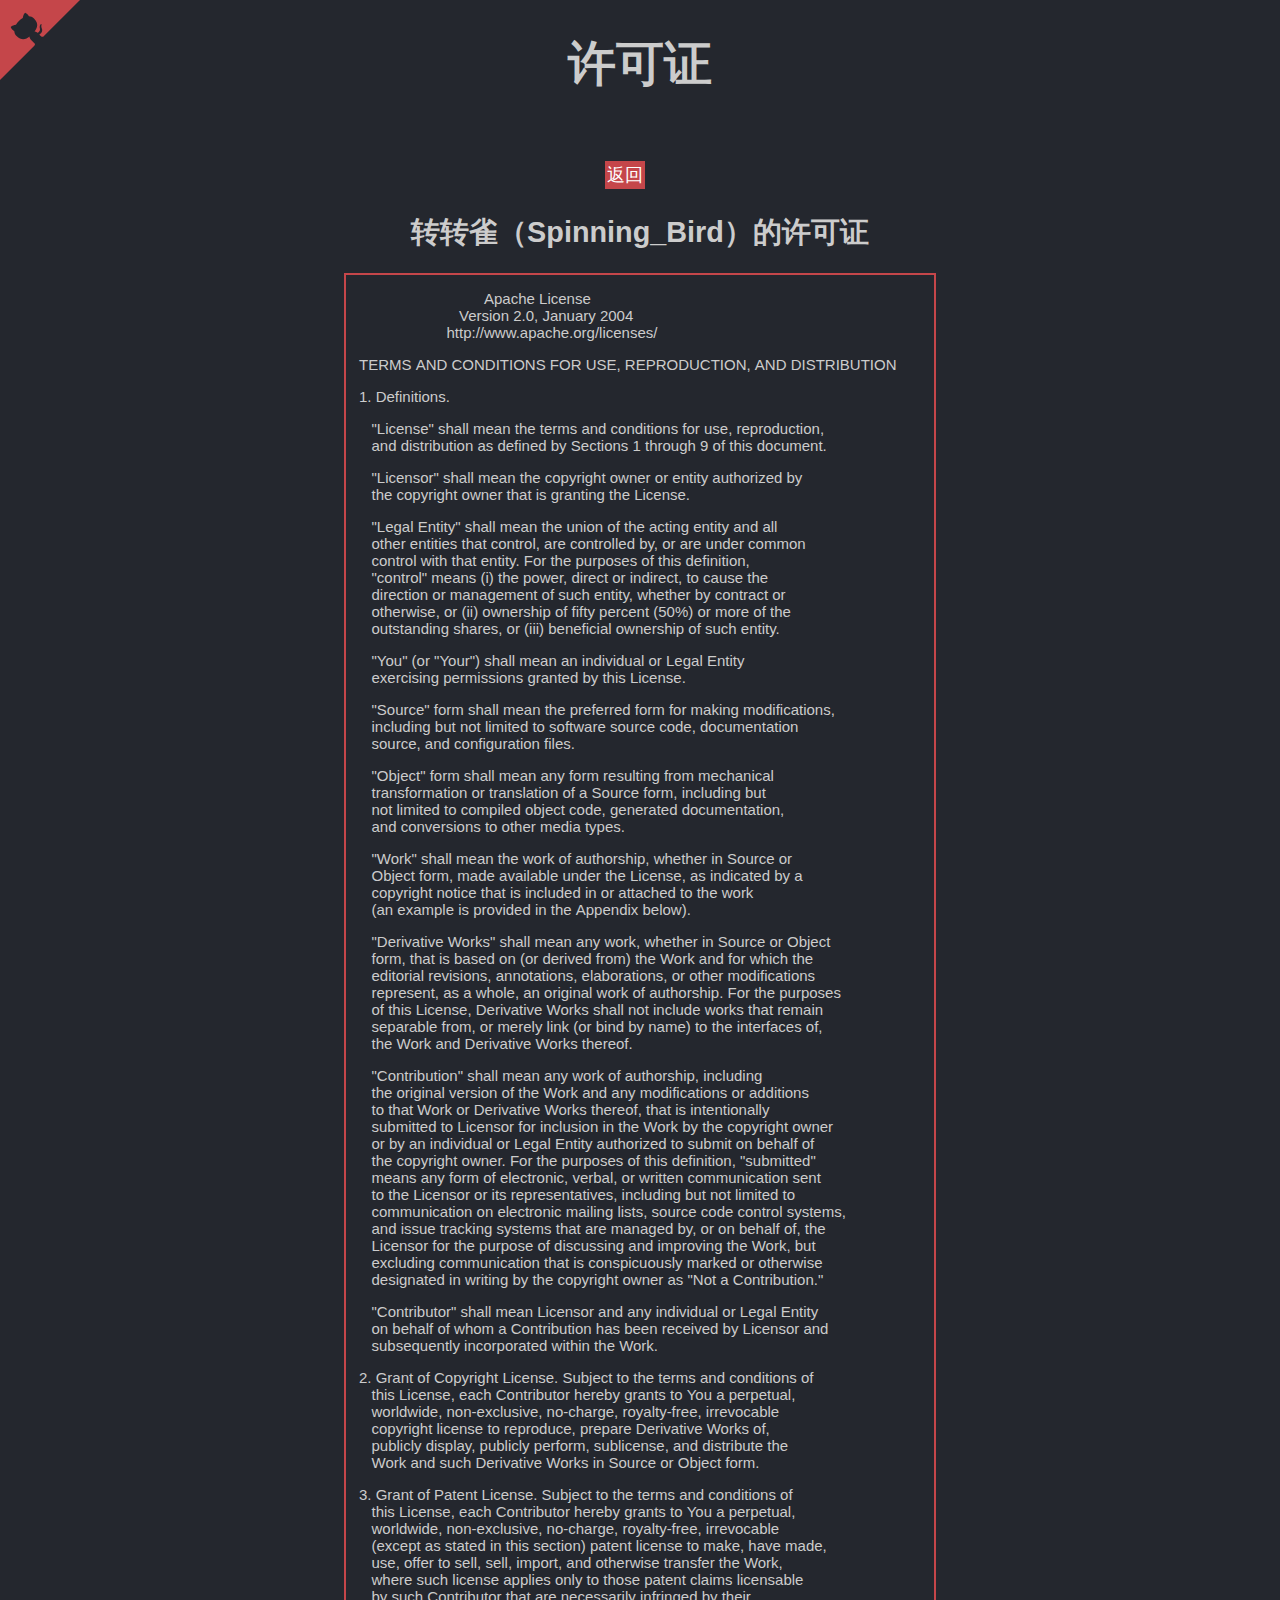
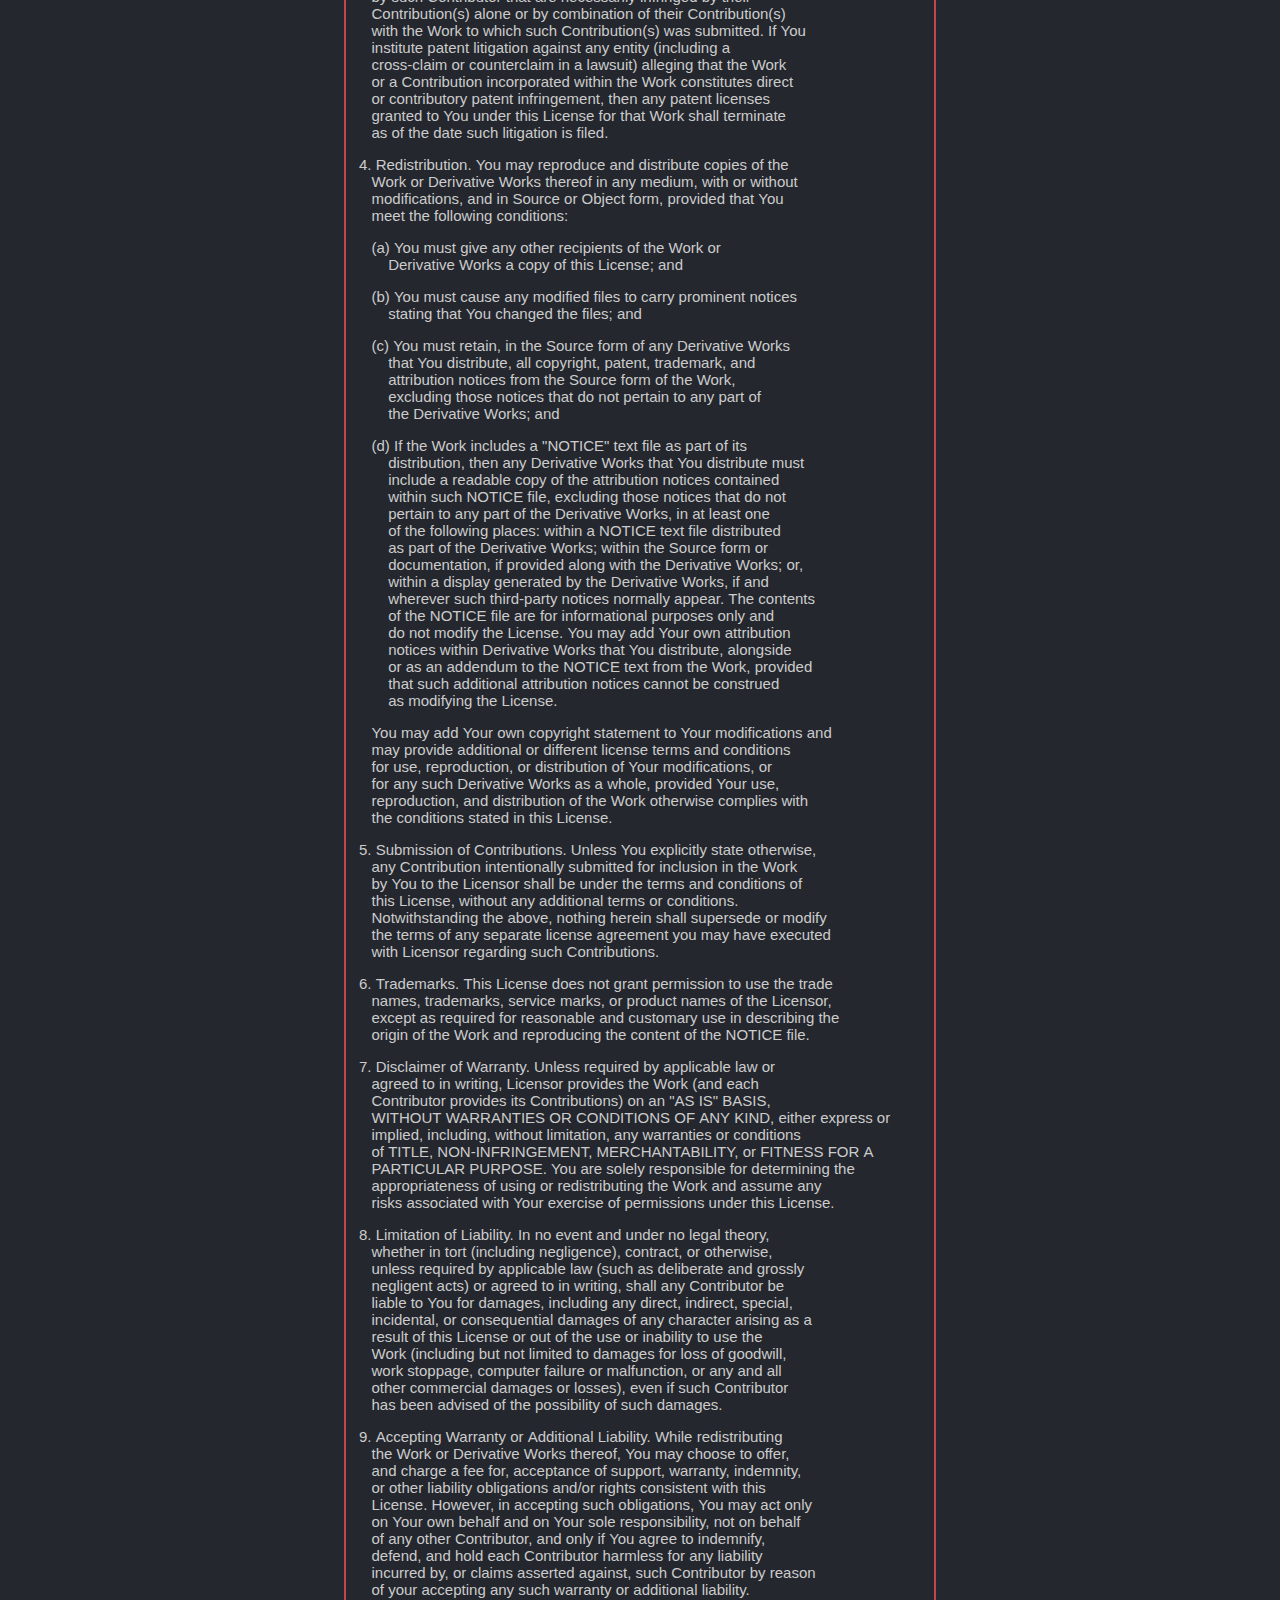
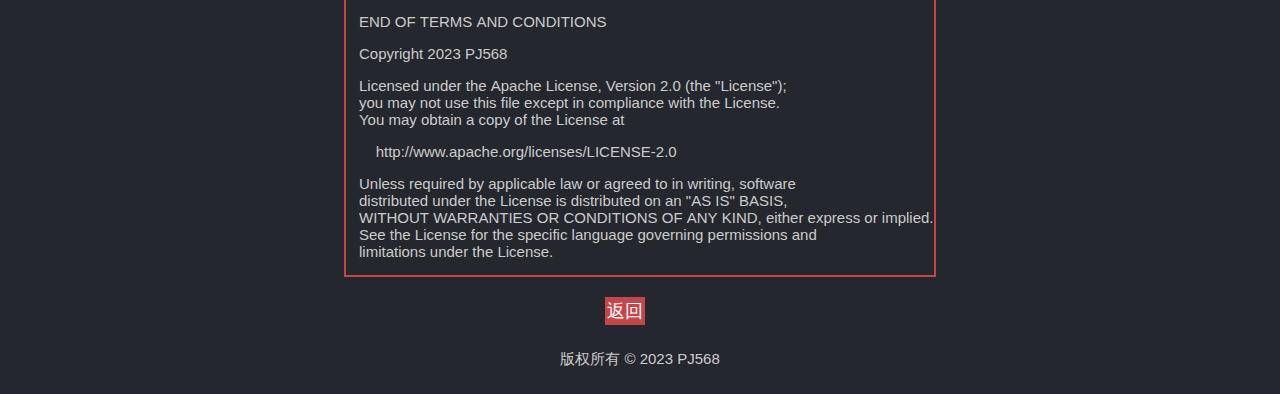
==== commit 107c0876: "Update index.html" ====
--- a/license/index.html
+++ b/license/index.html
@@ -11,10 +11,9 @@
 </head>
 
 <body>
-    <a href="https://GitHub.com/PJ-568/Spinning_Bird" class="github-corner" aria-label="在 Github 上查看转转雀"><svg width="80" height="80" viewBox="0 0 250 250" style="fill:#c5464a; color:#24272e; position: absolute; top: 0; border: 0; left: 0; transform: scale(-1, 1);" aria-hidden="true"><path d="M0,0 L115,115 L130,115 L142,142 L250,250 L250,0 Z"></path><path d="M128.3,109.0 C113.8,99.7 119.0,89.6 119.0,89.6 C122.0,82.7 120.5,78.6 120.5,78.6 C119.2,72.0 123.4,76.3 123.4,76.3 C127.3,80.9 125.5,87.3 125.5,87.3 C122.9,97.6 130.6,101.9 134.4,103.2" fill="currentColor" style="transform-origin: 130px 106px;" class="octo-arm"></path><path d="M115.0,115.0 C114.9,115.1 118.7,116.5 119.8,115.4 L133.7,101.6 C136.9,99.2 139.9,98.4 142.2,98.6 C133.8,88.0 127.5,74.4 143.8,58.0 C148.5,53.4 154.0,51.2 159.7,51.0 C160.3,49.4 163.2,43.6 171.4,40.1 C171.4,40.1 176.1,42.5 178.8,56.2 C183.1,58.6 187.2,61.8 190.9,65.4 C194.5,69.0 197.7,73.2 200.1,77.6 C213.8,80.2 216.3,84.9 216.3,84.9 C212.7,93.1 206.9,96.0 205.4,96.6 C205.1,102.4 203.0,107.8 198.3,112.5 C181.9,128.9 168.3,122.5 157.7,114.1 C157.9,116.9 156.7,120.9 152.7,124.9 L141.0,136.5 C139.8,137.7 141.6,141.9 141.8,141.8 Z" fill="currentColor" class="octo-body"></path></svg></a><style>.github-corner:hover .octo-arm{animation:octocat-wave 560ms ease-in-out}@keyframes octocat-wave{0%,100%{transform:rotate(0)}20%,60%{transform:rotate(-25deg)}40%,80%{transform:rotate(10deg)}}@media (max-width:500px){.github-corner:hover .octo-arm{animation:none}.github-corner .octo-arm{animation:octocat-wave 560ms ease-in-out}}</style>
+    <a href="https://GitHub.com/PJ-568/Spinning_Bird" class="github-corner" target="_blank" aria-label="在 Github 上查看转转雀"><svg width="80" height="80" viewBox="0 0 250 250" style="fill:#c5464a; color:#24272e; position: absolute; top: 0; border: 0; left: 0; transform: scale(-1, 1);" aria-hidden="true"><path d="M0,0 L115,115 L130,115 L142,142 L250,250 L250,0 Z"></path><path d="M128.3,109.0 C113.8,99.7 119.0,89.6 119.0,89.6 C122.0,82.7 120.5,78.6 120.5,78.6 C119.2,72.0 123.4,76.3 123.4,76.3 C127.3,80.9 125.5,87.3 125.5,87.3 C122.9,97.6 130.6,101.9 134.4,103.2" fill="currentColor" style="transform-origin: 130px 106px;" class="octo-arm"></path><path d="M115.0,115.0 C114.9,115.1 118.7,116.5 119.8,115.4 L133.7,101.6 C136.9,99.2 139.9,98.4 142.2,98.6 C133.8,88.0 127.5,74.4 143.8,58.0 C148.5,53.4 154.0,51.2 159.7,51.0 C160.3,49.4 163.2,43.6 171.4,40.1 C171.4,40.1 176.1,42.5 178.8,56.2 C183.1,58.6 187.2,61.8 190.9,65.4 C194.5,69.0 197.7,73.2 200.1,77.6 C213.8,80.2 216.3,84.9 216.3,84.9 C212.7,93.1 206.9,96.0 205.4,96.6 C205.1,102.4 203.0,107.8 198.3,112.5 C181.9,128.9 168.3,122.5 157.7,114.1 C157.9,116.9 156.7,120.9 152.7,124.9 L141.0,136.5 C139.8,137.7 141.6,141.9 141.8,141.8 Z" fill="currentColor" class="octo-body"></path></svg></a><style>.github-corner:hover .octo-arm{animation:octocat-wave 560ms ease-in-out}@keyframes octocat-wave{0%,100%{transform:rotate(0)}20%,60%{transform:rotate(-25deg)}40%,80%{transform:rotate(10deg)}}@media (max-width:500px){.github-corner:hover .octo-arm{animation:none}.github-corner .octo-arm{animation:octocat-wave 560ms ease-in-out}}</style>
 
     <h1>许可证</h1>
-    <!-- <h1 lang="en-US">License</h1> -->
 
     <div class="nav">
         <a href="#" onclick="javascript:history.back(-1);" class="link">返回</a>
@@ -199,17 +198,6 @@
             
             <p>&nbsp;&nbsp;&nbsp;END&nbsp;OF&nbsp;TERMS&nbsp;AND&nbsp;CONDITIONS</p>
             
-            <p>&nbsp;&nbsp;&nbsp;APPENDIX:&nbsp;How&nbsp;to&nbsp;apply&nbsp;the&nbsp;Apache&nbsp;License&nbsp;to&nbsp;your&nbsp;work.</p>
-            
-            <p>&nbsp;&nbsp;&nbsp;&nbsp;&nbsp;&nbsp;To&nbsp;apply&nbsp;the&nbsp;Apache&nbsp;License&nbsp;to&nbsp;your&nbsp;work,&nbsp;attach&nbsp;the&nbsp;following<br>
-            &nbsp;&nbsp;&nbsp;&nbsp;&nbsp;&nbsp;boilerplate&nbsp;notice,&nbsp;with&nbsp;the&nbsp;fields&nbsp;enclosed&nbsp;by&nbsp;brackets&nbsp;&quot;[]&quot;<br>
-            &nbsp;&nbsp;&nbsp;&nbsp;&nbsp;&nbsp;replaced&nbsp;with&nbsp;your&nbsp;own&nbsp;identifying&nbsp;information.&nbsp;(Don&#39;t&nbsp;include<br>
-            &nbsp;&nbsp;&nbsp;&nbsp;&nbsp;&nbsp;the&nbsp;brackets!)&nbsp;&nbsp;The&nbsp;text&nbsp;should&nbsp;be&nbsp;enclosed&nbsp;in&nbsp;the&nbsp;appropriate<br>
-            &nbsp;&nbsp;&nbsp;&nbsp;&nbsp;&nbsp;comment&nbsp;syntax&nbsp;for&nbsp;the&nbsp;file&nbsp;format.&nbsp;We&nbsp;also&nbsp;recommend&nbsp;that&nbsp;a<br>
-            &nbsp;&nbsp;&nbsp;&nbsp;&nbsp;&nbsp;file&nbsp;or&nbsp;class&nbsp;name&nbsp;and&nbsp;description&nbsp;of&nbsp;purpose&nbsp;be&nbsp;included&nbsp;on&nbsp;the<br>
-            &nbsp;&nbsp;&nbsp;&nbsp;&nbsp;&nbsp;same&nbsp;&quot;printed&nbsp;page&quot;&nbsp;as&nbsp;the&nbsp;copyright&nbsp;notice&nbsp;for&nbsp;easier<br>
-            &nbsp;&nbsp;&nbsp;&nbsp;&nbsp;&nbsp;identification&nbsp;within&nbsp;third-party&nbsp;archives.</p>
-            
             <p>&nbsp;&nbsp;&nbsp;Copyright&nbsp;2023&nbsp;PJ568</p>
             
             <p>&nbsp;&nbsp;&nbsp;Licensed&nbsp;under&nbsp;the&nbsp;Apache&nbsp;License,&nbsp;Version&nbsp;2.0&nbsp;(the&nbsp;&quot;License&quot;);<br>
